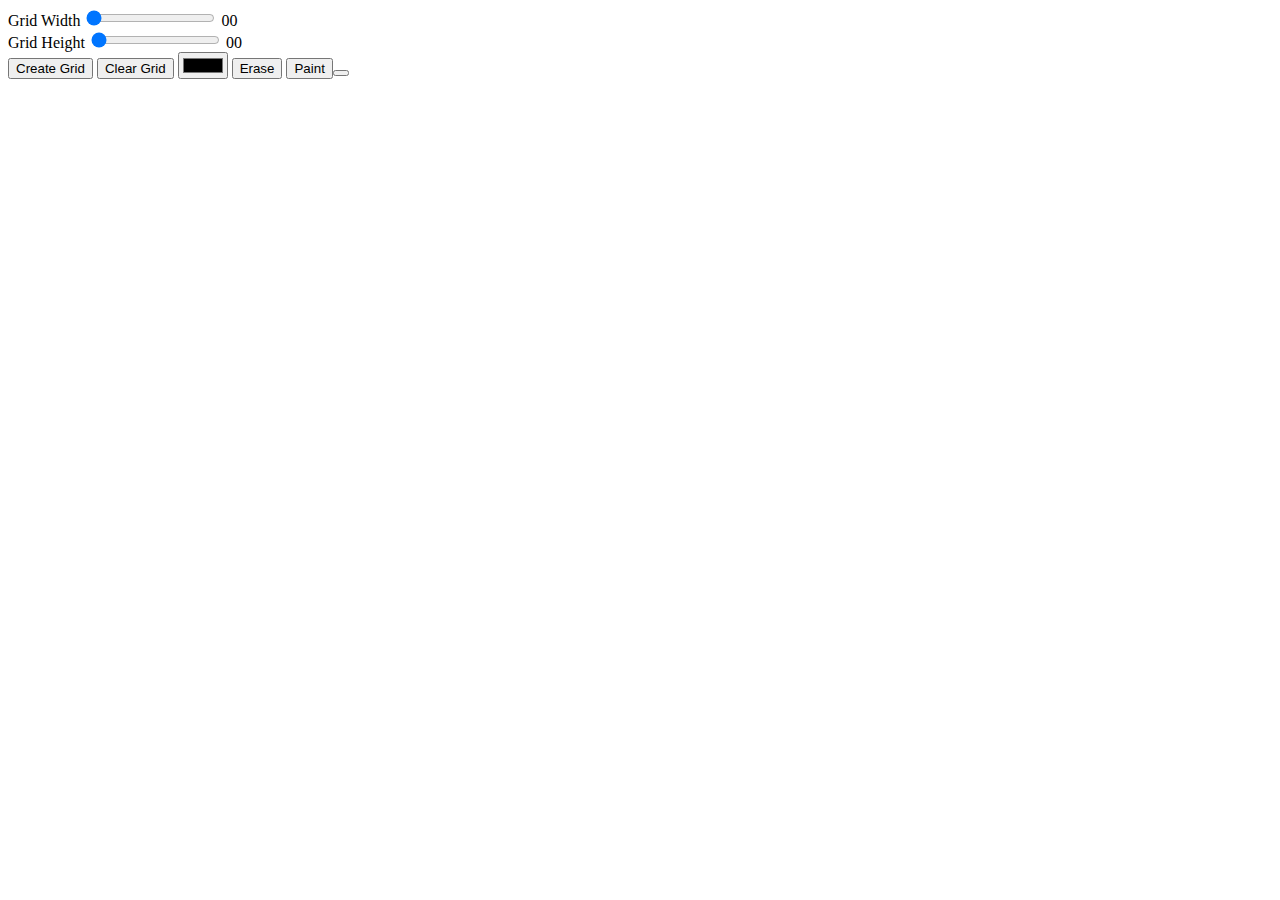
==== Dia2-Pixel_Art_Generator/index.html @ 50457c95 "Inicio Dia2. HTML" ====
<!DOCTYPE html>
<html lang="pt-br">
<head>
    <meta charset="UTF-8">
    <meta name="viewport" content="width=device-width, initial-scale=1.0">
    <link rel="stylesheet" href="style.css">
    <script src="./script.js" defer></script>
    <title>Pixel Art Generator</title>
</head>
<body>
    <div class="wrappper">
        <div class="options">
            <div class="opt-wrapper">
                <div class="slider">
                    <label for="width-range">Grid Width</label>
                    <input type="range" id="width-range" min="1" max="1">
                    <span id="width-value">00</span>
                </div>
                <div class="slider">
                    <label for="width-range">Grid Height</label>
                    <input type="range" id="height-range" min="1" max="1">
                    <span id="height-value">00</span>
                </div>
            </div>

            <div class="opt-wrapper">
                <button id="submit-grid">Create Grid</button>
                <button id="clear-grid">Clear Grid</button>
                <input type="color" id="color-input">
                <button id="erase-btn">Erase</button>
                <button id="paint-btn">Paint<button>
            </div>
        </div>
            <div class="container">            
        </div>

    </div>
</body>
</html>
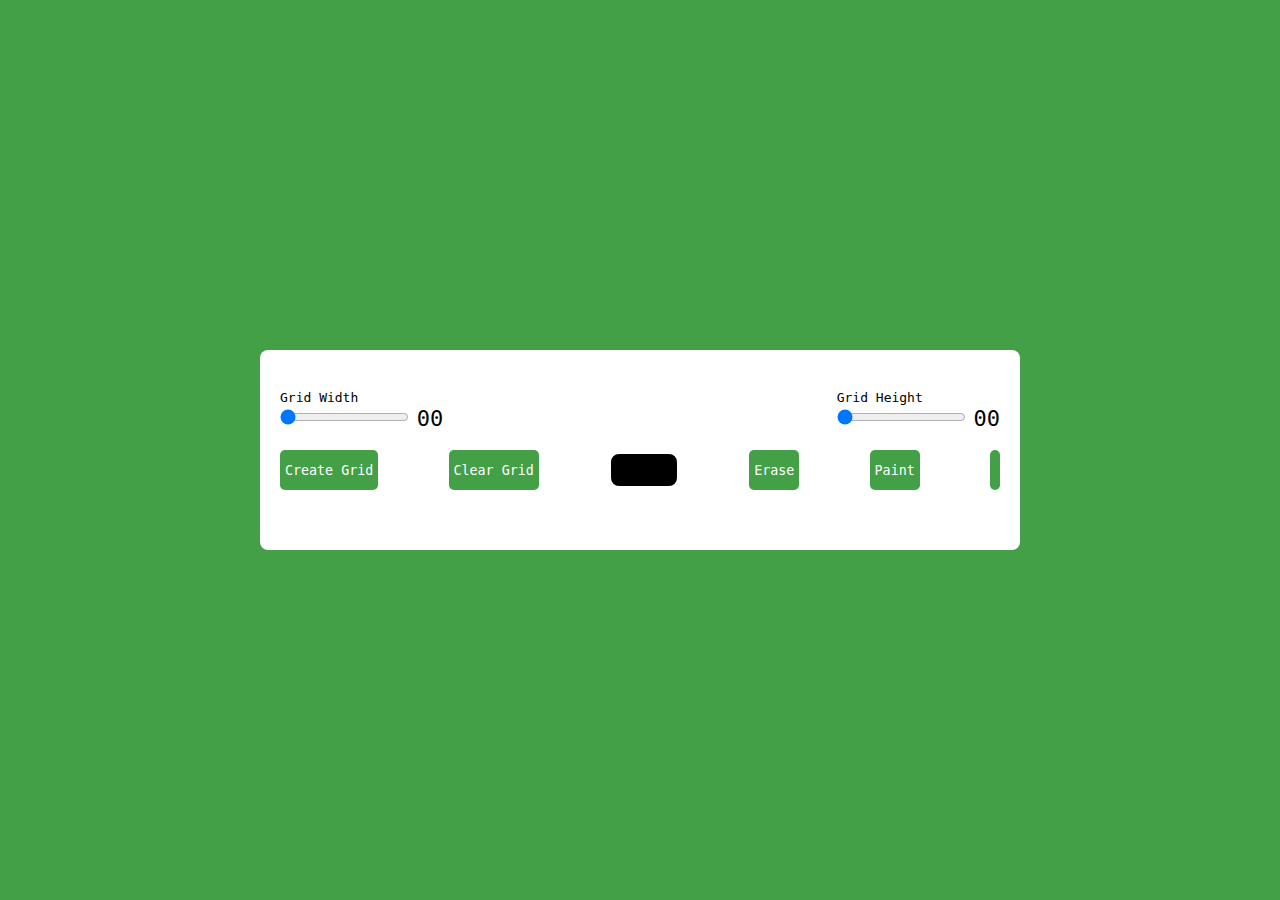
==== commit 8e610395: "folloup: Concluído estilizacao" ====
--- a/Dia2-Pixel_Art_Generator/index.html
+++ b/Dia2-Pixel_Art_Generator/index.html
@@ -8,7 +8,7 @@
     <title>Pixel Art Generator</title>
 </head>
 <body>
-    <div class="wrappper">
+    <div class="wrapper">
         <div class="options">
             <div class="opt-wrapper">
                 <div class="slider">
--- a/Dia2-Pixel_Art_Generator/style.css
+++ b/Dia2-Pixel_Art_Generator/style.css
@@ -0,0 +1,84 @@
+*{
+    padding: 0;
+    margin: 0;
+    box-sizing: 0;
+    font-family: monospace;
+}
+
+body {
+    background-color: #43a047;
+}
+
+.wrapper {
+    background-color: #fff;
+    width: 80vmin;
+    position: absolute;
+    transform: translate(-50%, -50%);
+    top: 50%;
+    left: 50%;
+    padding: 40px 20px;
+    border-radius: 8px;
+}
+
+label {
+    display: block;
+}
+
+span {
+    position: relative;
+    font-size: 22px;
+    bottom: -1px;
+}
+
+.opt-wrapper {
+    display: flex;
+    justify-content: space-between;
+    margin-bottom: 20px;
+    gap: 10px;
+}
+
+button {
+    background-color: #43a047;
+    border: none;
+    border-radius: 5px;
+    padding: 5px;
+    color: #fff;
+}
+
+input[type="color"] {
+    -webkit-appearance: none;
+    -moz-appearance: none;
+    appearance: none;
+    background-color: transparent;
+    width: 70px;
+    height: 40px;
+    border: none;
+    cursor: pointer;
+}
+
+input[type="color"]::-webkit-color-swatch{
+    border-radius: 8px;
+    border: 4px solid #000;
+}
+
+input[type="color"]::-moz-color-swatch{
+    border-radius: 8px;
+    border: 4px solid #000;
+}
+
+.gridCol {
+    height: 1em;
+    width: 1em;
+    border: 1px solid #ddd;
+}
+
+.gridRow{
+    display: flex;
+}
+
+@media only screen and (max-width: 768px){
+    .gridCol{
+        height: 0.8em;
+        width: 0.8em;
+    }
+}
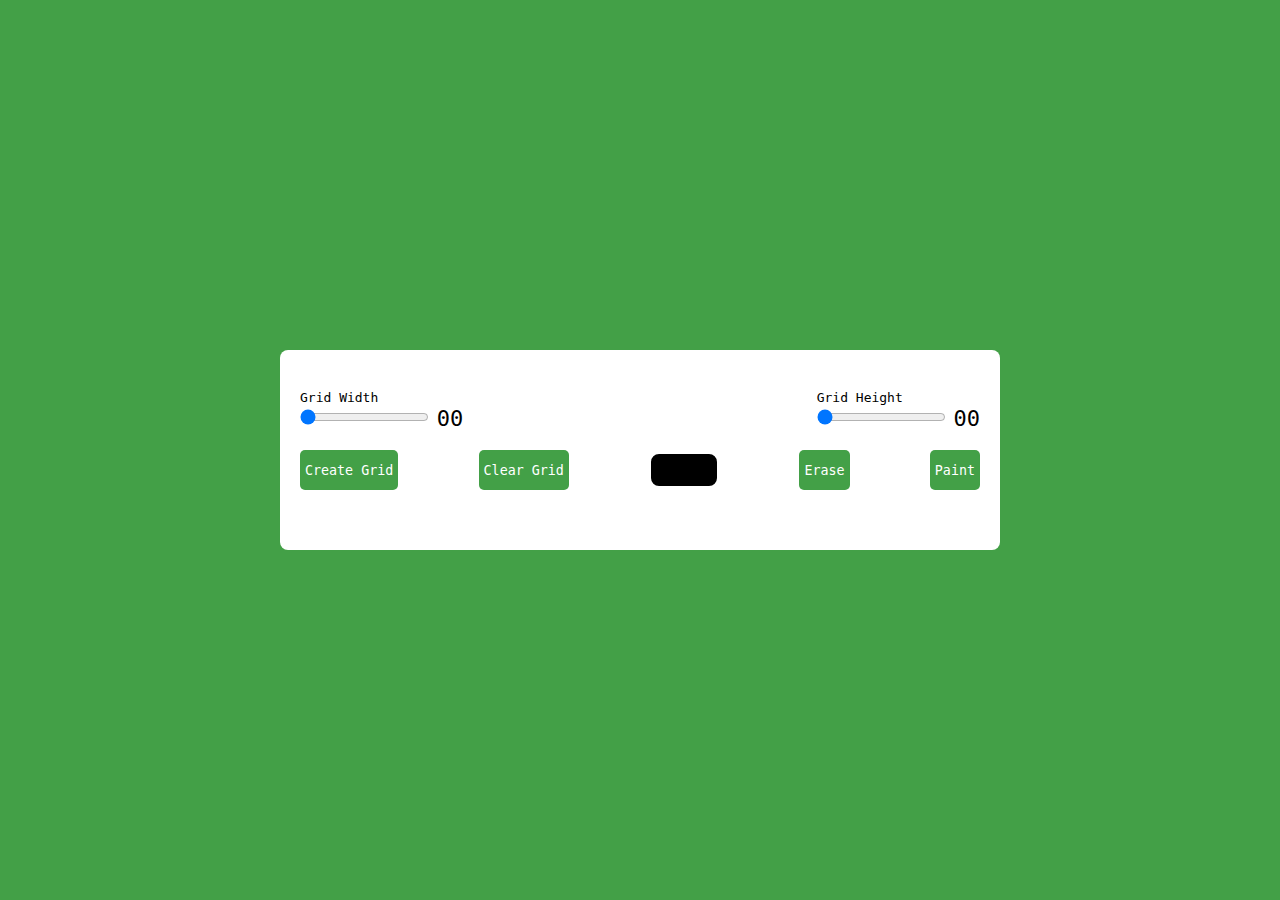
==== commit feb2f6d1: "fix: Correcao Ids html, funcoes no js" ====
--- a/Dia2-Pixel_Art_Generator/index.html
+++ b/Dia2-Pixel_Art_Generator/index.html
@@ -13,12 +13,12 @@
             <div class="opt-wrapper">
                 <div class="slider">
                     <label for="width-range">Grid Width</label>
-                    <input type="range" id="width-range" min="1" max="1">
+                    <input type="range" id="width-range" min="1" max="35">
                     <span id="width-value">00</span>
                 </div>
                 <div class="slider">
-                    <label for="width-range">Grid Height</label>
-                    <input type="range" id="height-range" min="1" max="1">
+                    <label for="height-range">Grid Height</label>
+                    <input type="range" id="height-range" min="1" max="35">
                     <span id="height-value">00</span>
                 </div>
             </div>
@@ -28,7 +28,7 @@
                 <button id="clear-grid">Clear Grid</button>
                 <input type="color" id="color-input">
                 <button id="erase-btn">Erase</button>
-                <button id="paint-btn">Paint<button>
+                <button id="paint-btn">Paint</button>
             </div>
         </div>
             <div class="container">            
--- a/Dia2-Pixel_Art_Generator/style.css
+++ b/Dia2-Pixel_Art_Generator/style.css
@@ -1,7 +1,7 @@
 *{
     padding: 0;
     margin: 0;
-    box-sizing: 0;
+    box-sizing: border-box;
     font-family: monospace;
 }
 
